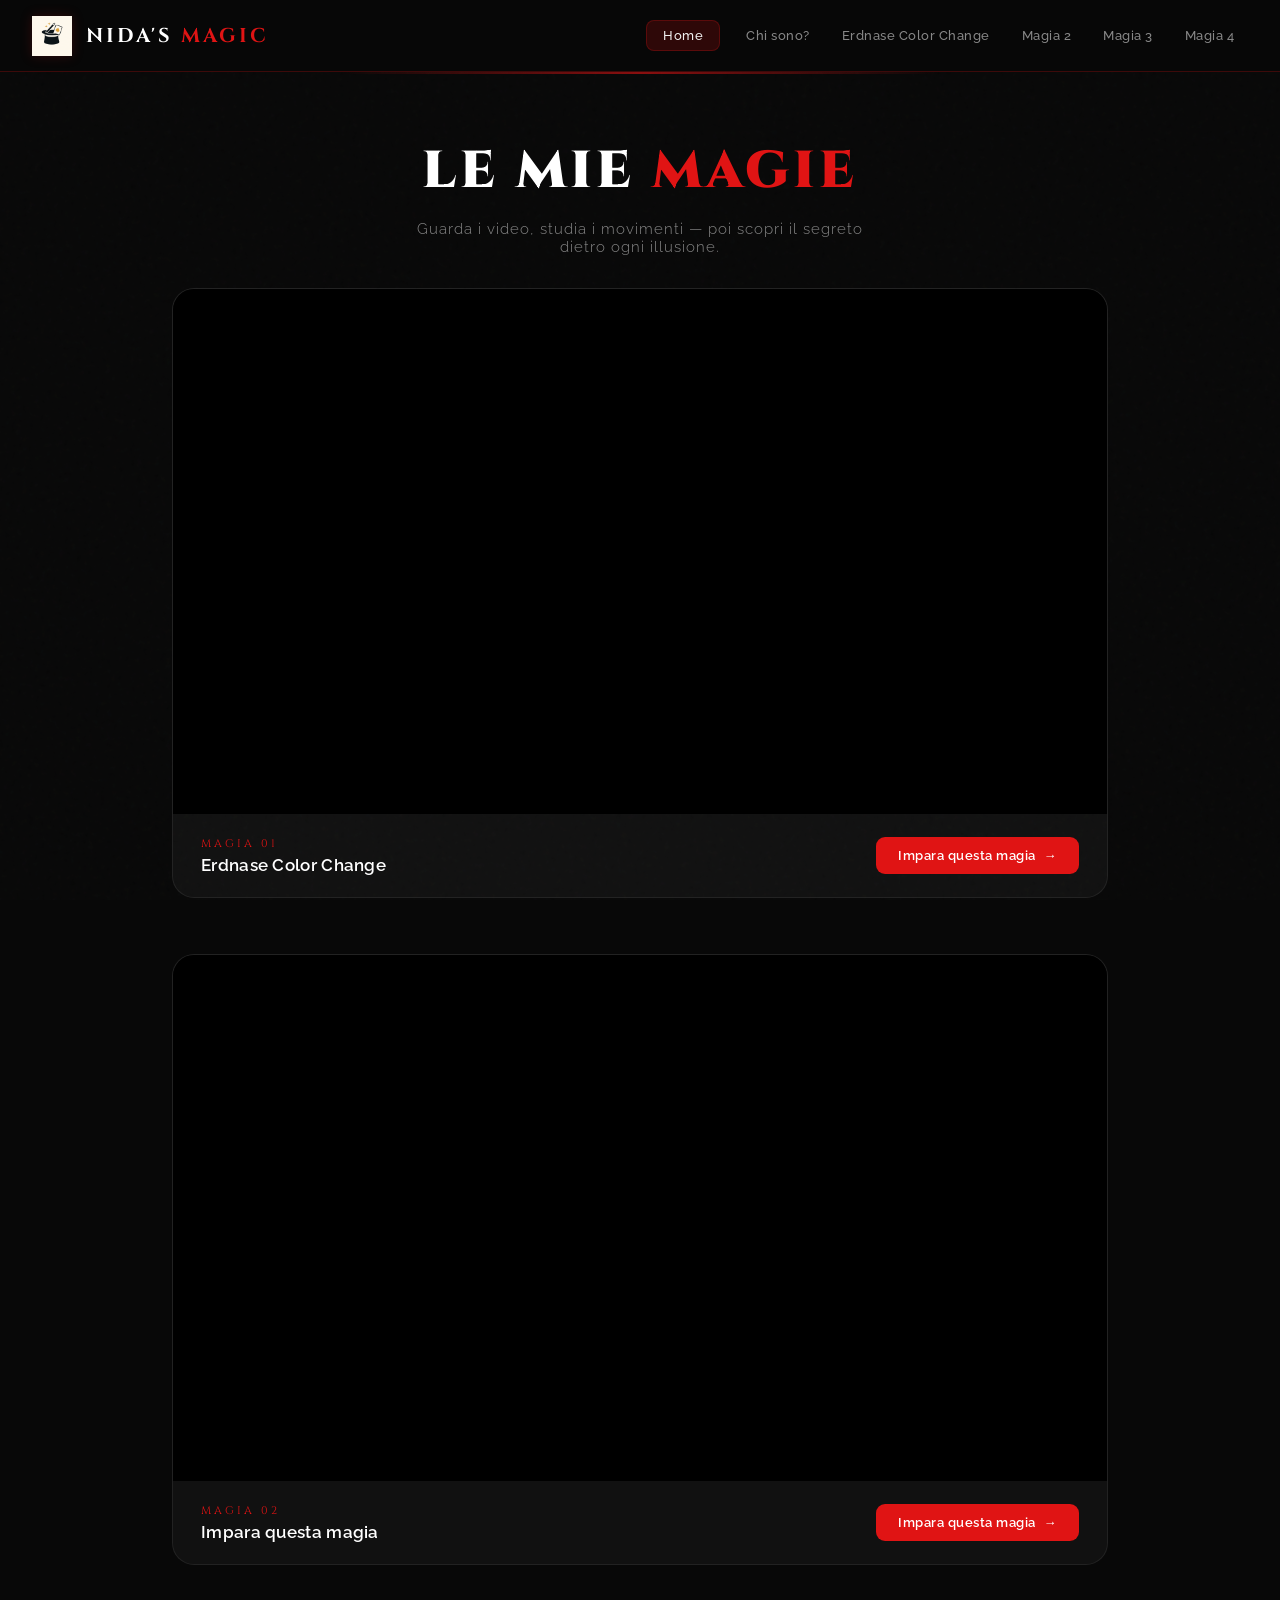
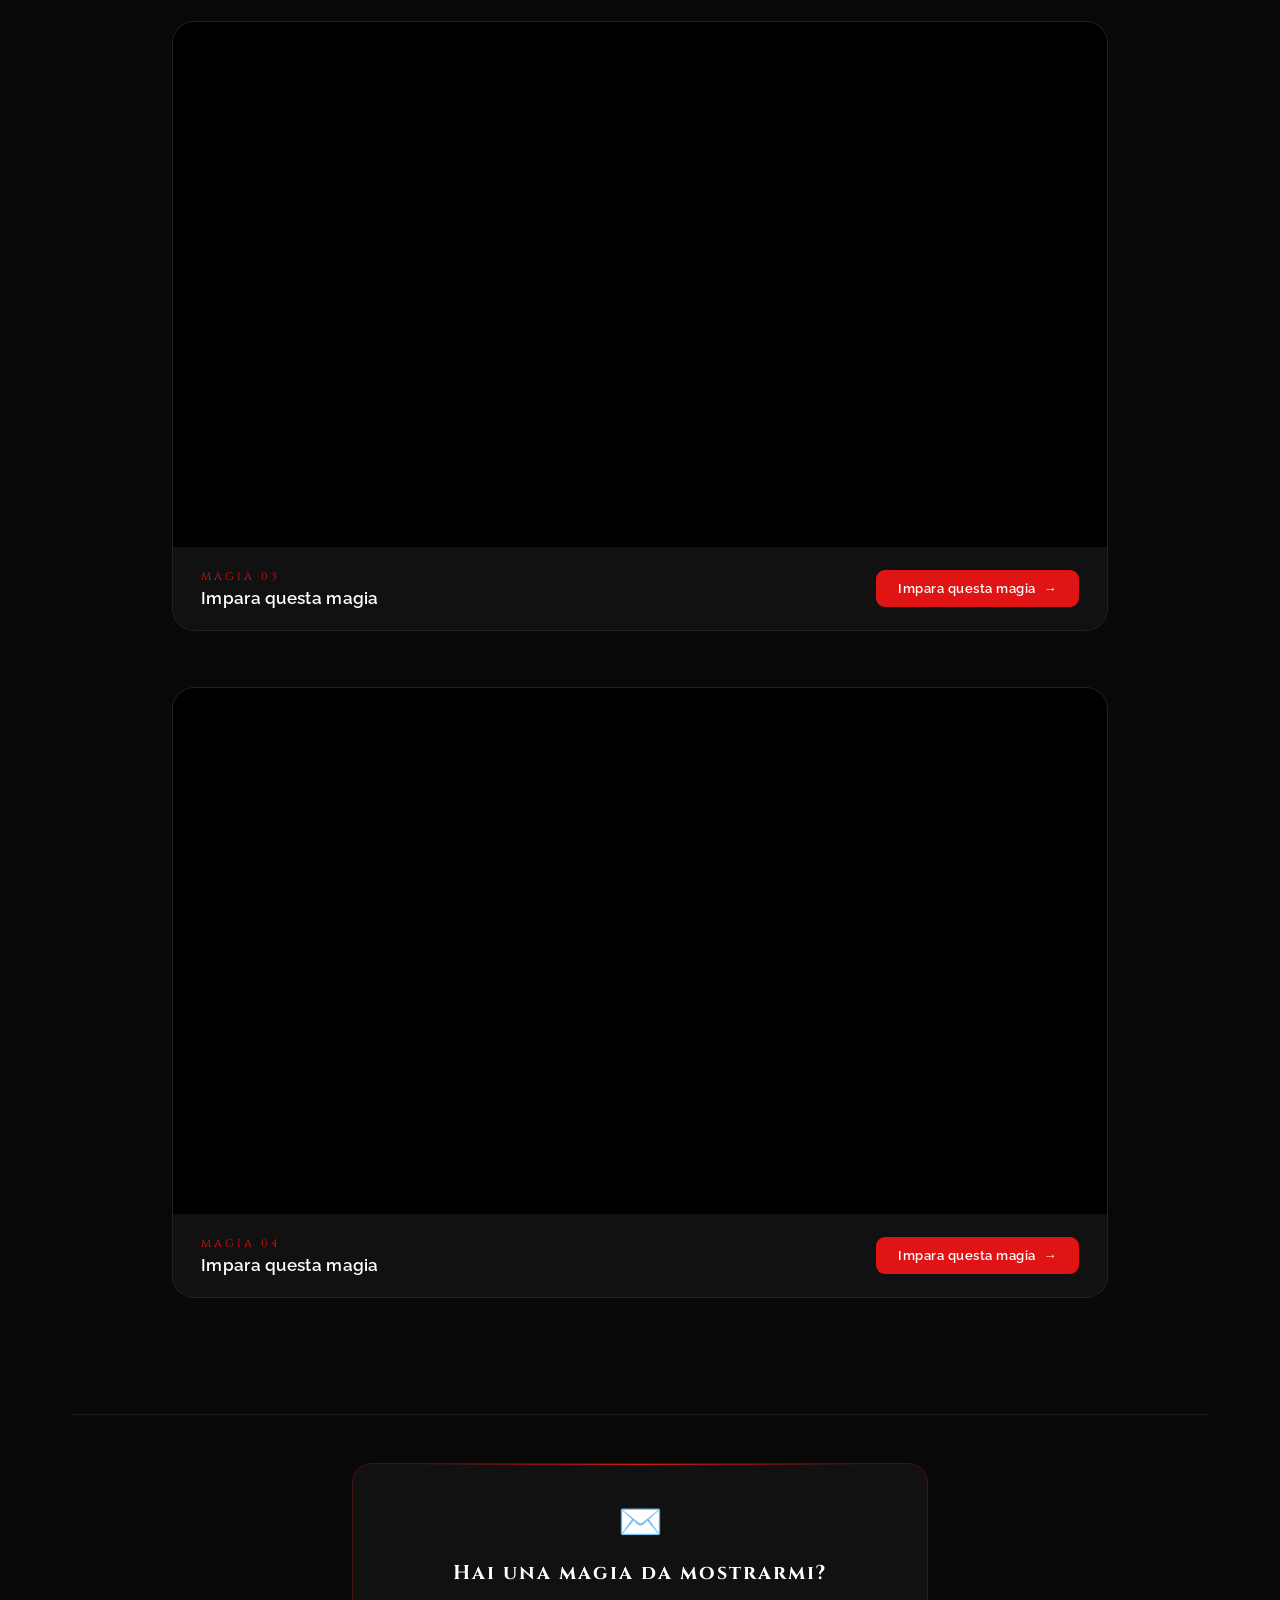
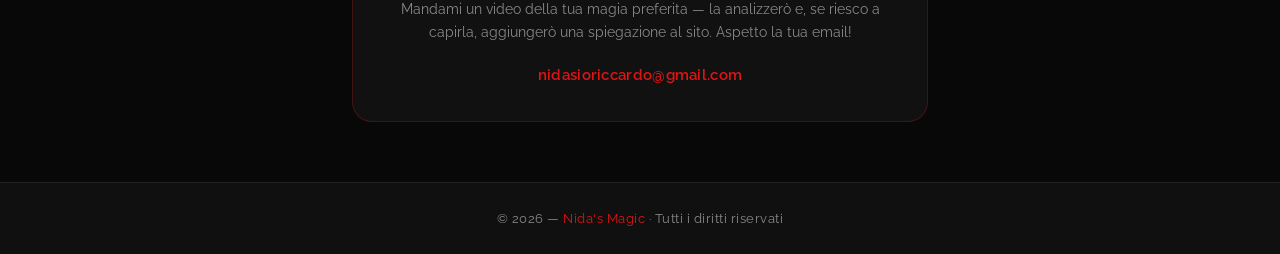
==== index.html @ 2530a1dc "Rename Index.html to index.html" ====
<!DOCTYPE html>
<html lang="it">
<head>
  <meta charset="UTF-8">
  <meta name="viewport" content="width=device-width, initial-scale=1.0">
  <title>Nida's Magic — Le mie magie</title>
  <link rel="stylesheet" href="style.css">
  <link rel="icon" type="image/png" href="logo.png">
</head>
<body>
 
<!-- ── HEADER ── -->
<header>
  <a class="header-brand" href="Sito_di_magie.html">
    <img src="logo.png" class="logo" alt="Logo Nida's Magic">
    <span class="header-title">Nida's <span>Magic</span></span>
  </a>
 
  <nav class="desktop-nav">
    <a href="Sito_di_magie.html" class="nav-home active">Home</a>
    <a href="chi_sono.html">Chi sono?</a>
    <a href="Spiegazione_1.html">Erdnase Color Change</a>
    <a href="Spiegazione_2.html">Magia 2</a>
    <a href="Spiegazione_3.html">Magia 3</a>
    <a href="Spiegazione_4.html">Magia 4</a>
  </nav>
 
  <button class="hamburger" id="hamburger" aria-label="Apri menu" aria-expanded="false">
    <span></span>
    <span></span>
    <span></span>
  </button>
</header>
 
<!-- ── MOBILE DRAWER ── -->
<nav class="mobile-nav" id="mobileNav">
  <a href="Sito_di_magie.html" class="active">Home</a>
  <a href="chi_sono.html">Chi sono?</a>
  <a href="Spiegazione_1.html">Erdnase Color Change</a>
  <a href="Spiegazione_2.html">Magia 2</a>
  <a href="Spiegazione_3.html">Magia 3</a>
  <a href="Spiegazione_4.html">Magia 4</a>
</nav>
 
<!-- ── HERO ── -->
<section class="page-hero">
  <h2>Le mie <em>Magie</em></h2>
  <p>Guarda i video, studia i movimenti — poi scopri il segreto dietro ogni illusione.</p>
</section>
 
<!-- ── VIDEO LIST ── -->
<main class="video-list">
 
  <div class="video-card">
    <div class="video-wrapper">
      <iframe src="https://www.youtube.com/embed/yNpwGdNnPdQ" allowfullscreen loading="lazy"></iframe>
    </div>
    <div class="video-info">
      <div class="video-meta">
        <p class="video-number">Magia 01</p>
        <p class="video-title">Erdnase Color Change</p>
      </div>
      <a class="btn" href="Spiegazione_1.html">Impara questa magia</a>
    </div>
  </div>
 
  <div class="video-card">
    <div class="video-wrapper">
      <iframe src="https://www.youtube.com/embed/METTI_QUI_L_ID_VIDEO_2" allowfullscreen loading="lazy"></iframe>
    </div>
    <div class="video-info">
      <div class="video-meta">
        <p class="video-number">Magia 02</p>
        <p class="video-title">Impara questa magia</p>
      </div>
      <a class="btn" href="Spiegazione_2.html">Impara questa magia</a>
    </div>
  </div>
 
  <div class="video-card">
    <div class="video-wrapper">
      <iframe src="https://www.youtube.com/embed/METTI_QUI_L_ID_VIDEO_3" allowfullscreen loading="lazy"></iframe>
    </div>
    <div class="video-info">
      <div class="video-meta">
        <p class="video-number">Magia 03</p>
        <p class="video-title">Impara questa magia</p>
      </div>
      <a class="btn" href="Spiegazione_3.html">Impara questa magia</a>
    </div>
  </div>
 
  <div class="video-card">
    <div class="video-wrapper">
      <iframe src="https://www.youtube.com/embed/METTI_QUI_L_ID_VIDEO_4" allowfullscreen loading="lazy"></iframe>
    </div>
    <div class="video-info">
      <div class="video-meta">
        <p class="video-number">Magia 04</p>
        <p class="video-title">Impara questa magia</p>
      </div>
      <a class="btn" href="Spiegazione_4.html">Impara questa magia</a>
    </div>
  </div>
 
</main>
 
<hr class="divider">
 
<!-- ── CONTACT ── -->
<section class="contact-section">
  <div class="contact-card">
    <span class="contact-icon">✉️</span>
    <h3>Hai una magia da mostrarmi?</h3>
    <p>
      Mandami un video della tua magia preferita — la analizzerò e, se riesco a capirla,
      aggiungerò una spiegazione al sito. Aspetto la tua email!
    </p>
    <a class="contact-email" href="mailto:nidasioriccardo@gmail.com">nidasioriccardo@gmail.com</a>
  </div>
</section>
 
<!-- ── FOOTER ── -->
<footer>
  © 2026 — <span>Nida's Magic</span> · Tutti i diritti riservati
</footer>
 
<script>
  const btn = document.getElementById('hamburger');
  const nav = document.getElementById('mobileNav');
 
  btn.addEventListener('click', () => {
    const open = btn.classList.toggle('open');
    nav.classList.toggle('open', open);
    btn.setAttribute('aria-expanded', open);
    document.body.style.overflow = open ? 'hidden' : '';
  });
 
  nav.querySelectorAll('a').forEach(link => {
    link.addEventListener('click', () => {
      btn.classList.remove('open');
      nav.classList.remove('open');
      document.body.style.overflow = '';
    });
  });
</script>
 
</body>
</html>
---- style.css ----
@import url('https://fonts.googleapis.com/css2?family=Cinzel:wght@400;700;900&family=Raleway:wght@300;400;500;600&display=swap');
 
*, *::before, *::after {
  box-sizing: border-box;
  margin: 0;
  padding: 0;
}
 
:root {
  --red: #e01414;
  --red-dark: #9e0a0a;
  --red-glow: rgba(224, 20, 20, 0.18);
  --bg: #080808;
  --bg2: #101010;
  --bg3: #161616;
  --card-bg: rgba(255, 255, 255, 0.04);
  --border: rgba(224, 20, 20, 0.25);
  --border-subtle: rgba(255, 255, 255, 0.07);
  --text: #f0f0f0;
  --text-muted: #888;
  --header-h: 72px;
}
 
html {
  scroll-behavior: smooth;
}
 
body {
  font-family: 'Raleway', sans-serif;
  background: var(--bg);
  color: var(--text);
  min-height: 100vh;
  overflow-x: hidden;
}
 
/* ── NOISE OVERLAY ── */
body::before {
  content: "";
  position: fixed;
  inset: 0;
  background-image: url("data:image/svg+xml,%3Csvg viewBox='0 0 200 200' xmlns='http://www.w3.org/2000/svg'%3E%3Cfilter id='n'%3E%3CfeTurbulence type='fractalNoise' baseFrequency='0.75' numOctaves='4' stitchTiles='stitch'/%3E%3C/filter%3E%3Crect width='100%25' height='100%25' filter='url(%23n)' opacity='0.04'/%3E%3C/svg%3E");
  pointer-events: none;
  z-index: 0;
  opacity: 0.5;
}
 
/* ── HEADER ── */
header {
  position: sticky;
  top: 0;
  z-index: 200;
  height: var(--header-h);
  background: rgba(8,8,8,0.92);
  backdrop-filter: blur(18px);
  -webkit-backdrop-filter: blur(18px);
  border-bottom: 1px solid var(--border);
  display: flex;
  align-items: center;
  justify-content: space-between;
  padding: 0 32px;
}
 
.header-brand {
  display: flex;
  align-items: center;
  gap: 14px;
  text-decoration: none;
}
 
.logo {
  height: 40px;
  width: auto;
  filter: drop-shadow(0 0 6px var(--red-glow));
}
 
.header-title {
  font-family: 'Cinzel', serif;
  font-size: 20px;
  font-weight: 700;
  letter-spacing: 3px;
  text-transform: uppercase;
  color: #fff;
  line-height: 1;
}
 
.header-title span {
  color: var(--red);
}
 
/* ── HAMBURGER BUTTON ── */
.hamburger {
  display: none;
  flex-direction: column;
  gap: 5px;
  cursor: pointer;
  background: none;
  border: none;
  padding: 8px;
  z-index: 300;
}
 
.hamburger span {
  display: block;
  width: 26px;
  height: 2px;
  background: #fff;
  border-radius: 2px;
  transition: transform 0.35s ease, opacity 0.25s ease;
  transform-origin: center;
}
 
.hamburger.open span:nth-child(1) {
  transform: translateY(7px) rotate(45deg);
}
.hamburger.open span:nth-child(2) {
  opacity: 0;
  transform: scaleX(0);
}
.hamburger.open span:nth-child(3) {
  transform: translateY(-7px) rotate(-45deg);
}
 
/* ── DESKTOP NAV ── */
.desktop-nav {
  display: flex;
  align-items: center;
  gap: 4px;
}
 
.desktop-nav a {
  color: var(--text-muted);
  text-decoration: none;
  padding: 8px 14px;
  border-radius: 8px;
  font-size: 13px;
  font-weight: 500;
  letter-spacing: 0.5px;
  transition: color 0.2s, background 0.2s;
  white-space: nowrap;
}
 
.desktop-nav a:hover,
.desktop-nav a.active {
  color: #fff;
  background: var(--red-glow);
}
 
.desktop-nav a.active {
  color: var(--red);
}
 
.nav-home {
  margin-right: 8px;
  padding: 7px 16px !important;
  border: 1px solid var(--border) !important;
  color: var(--text) !important;
  border-radius: 8px;
}
 
.nav-home:hover {
  background: var(--red) !important;
  border-color: var(--red) !important;
  color: #fff !important;
}
 
/* ── MOBILE NAV DRAWER ── */
.mobile-nav {
  display: none;
  position: fixed;
  top: var(--header-h);
  left: 0;
  right: 0;
  bottom: 0;
  background: rgba(8,8,8,0.98);
  backdrop-filter: blur(20px);
  z-index: 150;
  flex-direction: column;
  align-items: center;
  justify-content: center;
  gap: 8px;
  transform: translateX(100%);
  transition: transform 0.4s cubic-bezier(0.77, 0, 0.175, 1);
}
 
.mobile-nav.open {
  transform: translateX(0);
}
 
.mobile-nav a {
  font-family: 'Cinzel', serif;
  font-size: 18px;
  letter-spacing: 2px;
  color: var(--text-muted);
  text-decoration: none;
  padding: 14px 32px;
  border-radius: 10px;
  width: 80%;
  text-align: center;
  transition: color 0.2s, background 0.2s;
  border: 1px solid transparent;
}
 
.mobile-nav a:hover,
.mobile-nav a.active {
  color: #fff;
  background: var(--red-glow);
  border-color: var(--border);
}
 
/* ── HERO / PAGE INTRO ── */
.page-hero {
  text-align: center;
  padding: 64px 24px 32px;
  position: relative;
}
 
.page-hero::after {
  content: "";
  position: absolute;
  top: 0;
  left: 50%;
  transform: translateX(-50%);
  width: 600px;
  height: 2px;
  background: linear-gradient(90deg, transparent, var(--red), transparent);
  opacity: 0.6;
}
 
.page-hero h2 {
  font-family: 'Cinzel', serif;
  font-size: clamp(28px, 5vw, 52px);
  font-weight: 900;
  letter-spacing: 4px;
  text-transform: uppercase;
  color: #fff;
  margin-bottom: 14px;
}
 
.page-hero h2 em {
  font-style: normal;
  color: var(--red);
}
 
.page-hero p {
  color: var(--text-muted);
  font-size: 15px;
  font-weight: 300;
  letter-spacing: 1px;
  max-width: 480px;
  margin: 0 auto;
}
 
/* ── VIDEO LIST (vertical scroll) ── */
.video-list {
  display: flex;
  flex-direction: column;
  gap: 0;
  max-width: 1000px;
  margin: 0 auto;
  padding: 0 32px 60px;
}
 
/* ── VIDEO CARD ── */
.video-card {
  background: var(--card-bg);
  border: 1px solid var(--border-subtle);
  border-radius: 22px;
  overflow: hidden;
  transition: border-color 0.3s ease, box-shadow 0.3s ease;
  animation: fadeUp 0.7s ease both;
  margin-bottom: 56px;
}
 
.video-card:hover {
  border-color: var(--border);
  box-shadow: 0 24px 60px rgba(0,0,0,0.7), 0 0 0 1px var(--red-glow);
}
 
.video-card:nth-child(1) { animation-delay: 0.05s; }
.video-card:nth-child(2) { animation-delay: 0.15s; }
.video-card:nth-child(3) { animation-delay: 0.25s; }
.video-card:nth-child(4) { animation-delay: 0.35s; }
 
.video-wrapper {
  position: relative;
  width: 100%;
  padding-top: 56.25%;
  background: #000;
}
 
.video-wrapper iframe {
  position: absolute;
  inset: 0;
  width: 100%;
  height: 100%;
  border: none;
}
 
.video-info {
  display: flex;
  align-items: center;
  justify-content: space-between;
  padding: 22px 28px;
  gap: 20px;
}
 
.video-meta {
  display: flex;
  flex-direction: column;
  gap: 4px;
}
 
.video-number {
  font-family: 'Cinzel', serif;
  font-size: 11px;
  letter-spacing: 3px;
  color: var(--red);
  text-transform: uppercase;
}
 
.video-title {
  font-size: 17px;
  font-weight: 600;
  color: #fff;
  letter-spacing: 0.3px;
}
 
@media (max-width: 600px) {
  .video-info {
    flex-direction: column;
    align-items: flex-start;
    padding: 18px 20px;
  }
}
 
/* ── BUTTON ── */
.btn {
  display: inline-flex;
  align-items: center;
  gap: 8px;
  padding: 11px 22px;
  background: var(--red);
  color: #fff;
  text-decoration: none;
  border-radius: 9px;
  font-size: 13px;
  font-weight: 600;
  letter-spacing: 0.5px;
  transition: background 0.2s, transform 0.2s;
}
 
.btn::after {
  content: "→";
  transition: transform 0.2s;
}
 
.btn:hover {
  background: var(--red-dark);
  transform: scale(1.03);
}
 
.btn:hover::after {
  transform: translateX(4px);
}
 
/* ── CONTACT SECTION ── */
.contact-section {
  max-width: 640px;
  margin: 0 auto 60px;
  padding: 0 32px;
}
 
.contact-card {
  background: var(--card-bg);
  border: 1px solid var(--border);
  border-radius: 20px;
  padding: 36px 40px;
  text-align: center;
  position: relative;
  overflow: hidden;
}
 
.contact-card::before {
  content: "";
  position: absolute;
  top: 0;
  left: 50%;
  transform: translateX(-50%);
  width: 80%;
  height: 1px;
  background: linear-gradient(90deg, transparent, var(--red), transparent);
}
 
.contact-icon {
  font-size: 36px;
  margin-bottom: 16px;
  display: block;
}
 
.contact-card h3 {
  font-family: 'Cinzel', serif;
  font-size: 20px;
  letter-spacing: 2px;
  color: #fff;
  margin-bottom: 12px;
}
 
.contact-card p {
  color: var(--text-muted);
  font-size: 14px;
  line-height: 1.7;
  margin-bottom: 20px;
}
 
.contact-email {
  display: inline-block;
  font-size: 15px;
  font-weight: 600;
  color: var(--red);
  text-decoration: none;
  letter-spacing: 0.3px;
  border-bottom: 1px solid transparent;
  transition: border-color 0.2s;
}
 
.contact-email:hover {
  border-color: var(--red);
}
 
/* ── GENERIC CONTAINER (per le altre pagine) ── */
.container {
  max-width: 820px;
  margin: 0 auto;
  padding: 48px 32px;
}
 
.card {
  background: var(--card-bg);
  border: 1px solid var(--border-subtle);
  border-radius: 18px;
  padding: 36px;
  margin-bottom: 28px;
}
 
.card h2 {
  font-family: 'Cinzel', serif;
  color: var(--red);
  font-size: 22px;
  letter-spacing: 2px;
  margin-bottom: 16px;
}
 
.card p {
  color: #ccc;
  line-height: 1.75;
  font-size: 15px;
}
 
/* ── DIVIDER ── */
.divider {
  max-width: 1140px;
  margin: 0 auto;
  border: none;
  border-top: 1px solid var(--border-subtle);
  margin-bottom: 48px;
}
 
/* ── FOOTER ── */
footer {
  text-align: center;
  padding: 28px 24px;
  background: var(--bg2);
  border-top: 1px solid var(--border-subtle);
  color: var(--text-muted);
  font-size: 13px;
  letter-spacing: 0.5px;
}
 
footer span {
  color: var(--red);
}
 
/* ── ANIMATIONS ── */
@keyframes fadeUp {
  from {
    opacity: 0;
    transform: translateY(30px);
  }
  to {
    opacity: 1;
    transform: translateY(0);
  }
}
 
/* ── RESPONSIVE ── */
@media (max-width: 768px) {
  header {
    padding: 0 20px;
  }
 
  .desktop-nav {
    display: none;
  }
 
  .hamburger {
    display: flex;
  }
 
  .mobile-nav {
    display: flex;
  }
 
  .video-grid {
    grid-template-columns: 1fr;
    padding: 16px 20px 48px;
    gap: 20px;
  }
 
  .page-hero {
    padding: 48px 20px 24px;
  }
 
  .contact-card {
    padding: 28px 22px;
  }
 
  .contact-section {
    padding: 0 20px;
  }
}
 
@media (max-width: 480px) {
  .header-title {
    font-size: 15px;
    letter-spacing: 2px;
  }
 
  .logo {
    height: 32px;
  }
}
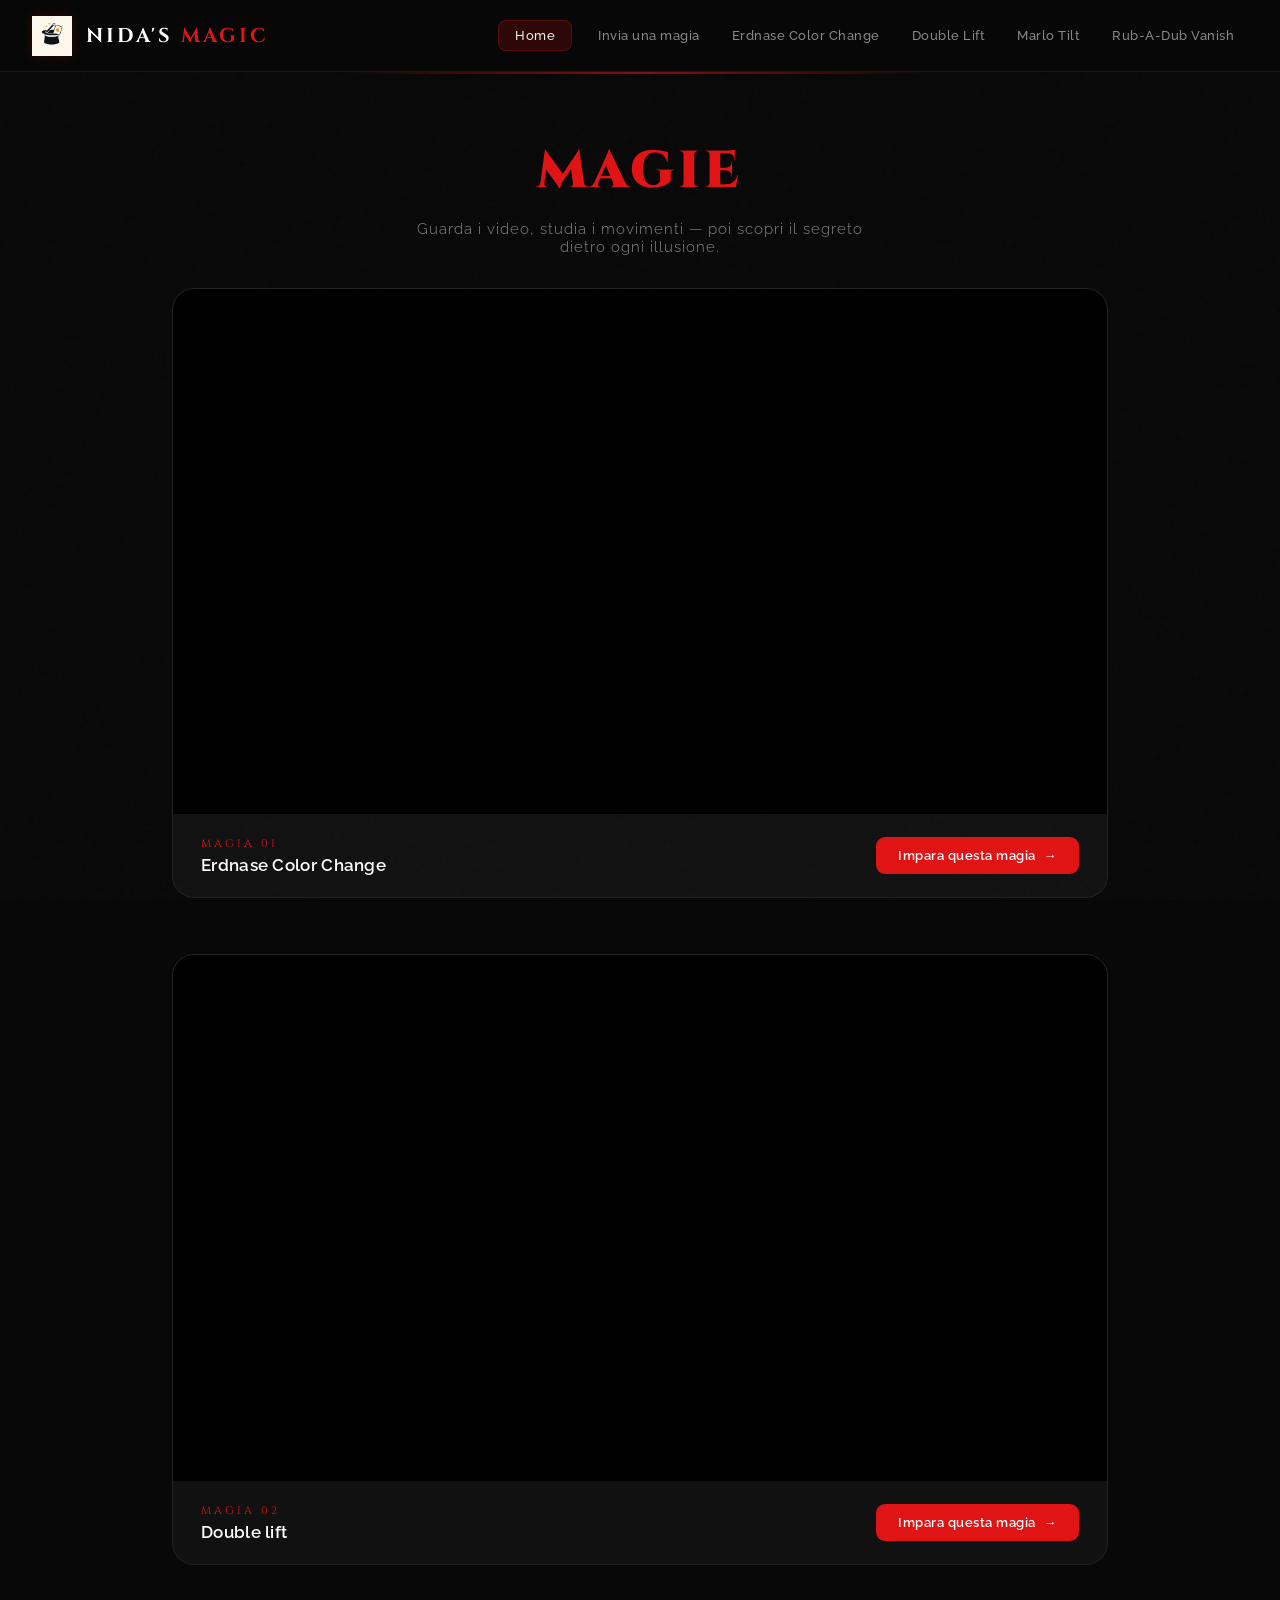
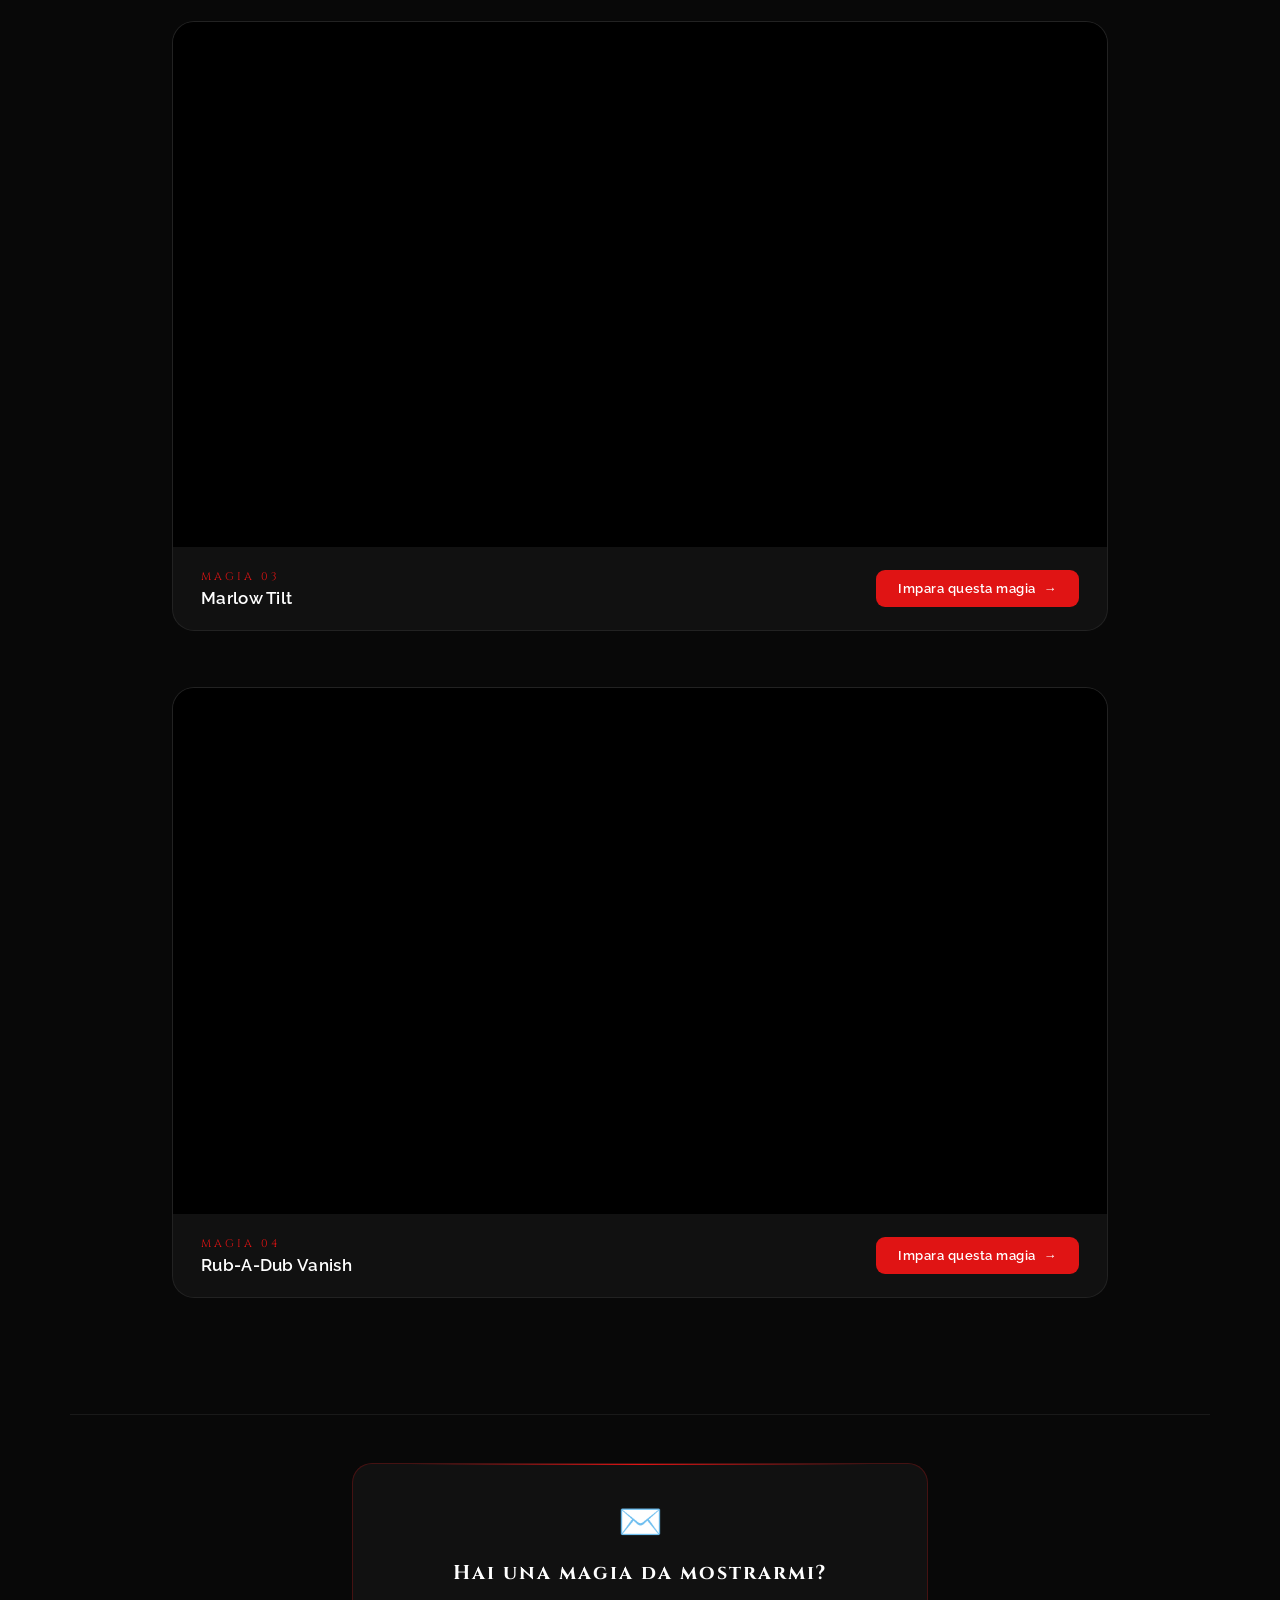
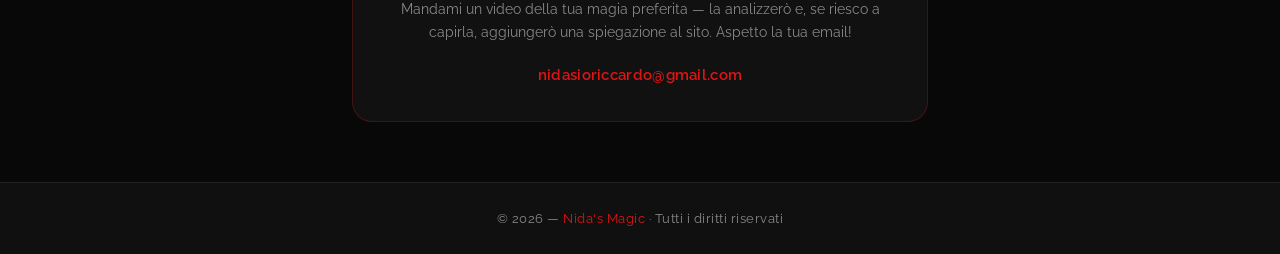
==== commit 85de26da: "Add files via upload" ====
--- a/index.html
+++ b/index.html
@@ -1,9 +1,10 @@
 <!DOCTYPE html>
 <html lang="it">
 <head>
+  <script type="text/javascript" src="https://embeds.iubenda.com/widgets/f15482f0-4be3-470c-a108-c6bdbe7701e8.js"></script>
   <meta charset="UTF-8">
   <meta name="viewport" content="width=device-width, initial-scale=1.0">
-  <title>Nida's Magic — Le mie magie</title>
+  <title>Nida's Magic — Le magie</title>
   <link rel="stylesheet" href="style.css">
   <link rel="icon" type="image/png" href="logo.png">
 </head>
@@ -18,11 +19,12 @@
  
   <nav class="desktop-nav">
     <a href="Sito_di_magie.html" class="nav-home active">Home</a>
-    <a href="chi_sono.html">Chi sono?</a>
+    <a href="chi_sono.html">Invia una magia</a>
     <a href="Spiegazione_1.html">Erdnase Color Change</a>
-    <a href="Spiegazione_2.html">Magia 2</a>
-    <a href="Spiegazione_3.html">Magia 3</a>
-    <a href="Spiegazione_4.html">Magia 4</a>
+    <a href="Spiegazione_2.html">Double Lift
+    </a>
+    <a href="Spiegazione_3.html">Marlo Tilt</a>
+    <a href="Spiegazione_4.html">Rub-A-Dub Vanish</a>
   </nav>
  
   <button class="hamburger" id="hamburger" aria-label="Apri menu" aria-expanded="false">
@@ -35,16 +37,16 @@
 <!-- ── MOBILE DRAWER ── -->
 <nav class="mobile-nav" id="mobileNav">
   <a href="Sito_di_magie.html" class="active">Home</a>
-  <a href="chi_sono.html">Chi sono?</a>
+  <a href="chi_sono.html">Invia una magia</a>
   <a href="Spiegazione_1.html">Erdnase Color Change</a>
-  <a href="Spiegazione_2.html">Magia 2</a>
-  <a href="Spiegazione_3.html">Magia 3</a>
-  <a href="Spiegazione_4.html">Magia 4</a>
+  <a href="Spiegazione_2.html">Double Lift</a>
+  <a href="Spiegazione_3.html">Marlow Tilt</a>
+  <a href="Spiegazione_4.html">Rub-A-Dub Vanish</a>
 </nav>
  
 <!-- ── HERO ── -->
 <section class="page-hero">
-  <h2>Le mie <em>Magie</em></h2>
+  <h2><em>Magie</em></h2>
   <p>Guarda i video, studia i movimenti — poi scopri il segreto dietro ogni illusione.</p>
 </section>
  
@@ -66,12 +68,12 @@
  
   <div class="video-card">
     <div class="video-wrapper">
-      <iframe src="https://www.youtube.com/embed/METTI_QUI_L_ID_VIDEO_2" allowfullscreen loading="lazy"></iframe>
+      <iframe src="https://www.youtube.com/embed/dCV7NPUkGbE" allowfullscreen loading="lazy"></iframe>
     </div>
     <div class="video-info">
       <div class="video-meta">
         <p class="video-number">Magia 02</p>
-        <p class="video-title">Impara questa magia</p>
+        <p class="video-title">Double lift</p>
       </div>
       <a class="btn" href="Spiegazione_2.html">Impara questa magia</a>
     </div>
@@ -79,12 +81,12 @@
  
   <div class="video-card">
     <div class="video-wrapper">
-      <iframe src="https://www.youtube.com/embed/METTI_QUI_L_ID_VIDEO_3" allowfullscreen loading="lazy"></iframe>
+      <iframe src="https://www.youtube.com/embed/dGrWNm0cEXA" allowfullscreen loading="lazy"></iframe>
     </div>
     <div class="video-info">
       <div class="video-meta">
         <p class="video-number">Magia 03</p>
-        <p class="video-title">Impara questa magia</p>
+        <p class="video-title">Marlow Tilt</p>
       </div>
       <a class="btn" href="Spiegazione_3.html">Impara questa magia</a>
     </div>
@@ -92,12 +94,12 @@
  
   <div class="video-card">
     <div class="video-wrapper">
-      <iframe src="https://www.youtube.com/embed/METTI_QUI_L_ID_VIDEO_4" allowfullscreen loading="lazy"></iframe>
+      <iframe src="https://www.youtube.com/embed/4uX_LS8_dGM" allowfullscreen loading="lazy"></iframe>
     </div>
     <div class="video-info">
       <div class="video-meta">
         <p class="video-number">Magia 04</p>
-        <p class="video-title">Impara questa magia</p>
+        <p class="video-title">Rub-A-Dub Vanish</p>
       </div>
       <a class="btn" href="Spiegazione_4.html">Impara questa magia</a>
     </div>
@@ -146,4 +148,4 @@
 </script>
  
 </body>
-</html>
+</html>
--- a/style.css
+++ b/style.css
@@ -527,7 +527,6 @@
   .contact-section {
     padding: 0 20px;
   }
-}
  
 @media (max-width: 480px) {
   .header-title {
@@ -538,4 +537,215 @@
   .logo {
     height: 32px;
   }
+/* ─── NUOVO SISTEMA CHI_SONO: DUE COSE SEPARATE E PERFETTAMENTE CENTRATE ─── */
+
+/* Contenitore principale allineato al centro del monitor */
+.main-chisono-centrato {
+  max-width: 850px;
+  margin: 60px auto 120px auto;
+  padding: 0 24px;
+  display: flex;
+  flex-direction: column;
+  align-items: center; /* Allinea simmetricamente i blocchi figli */
+}
+
+/* Le schede/box principali della pagina: sfondo e padding generosi */
+.sezione-centrata-box {
+  width: 100%;
+  background: rgba(255, 255, 255, 0.04);
+  border: 1px solid rgba(255, 255, 255, 0.08);
+  border-radius: 24px;
+  padding: 60px 50px;
+  box-shadow: 0 30px 60px rgba(0, 0, 0, 0.6);
+  text-align: center; /* Forza i testi standard al centro */
+  display: flex;
+  flex-direction: column;
+  align-items: center; /* Centra form e liste internamente */
+}
+
+/* Enorme blocco di spazio vuoto per staccare visibilmente le due cose */
+.spazio-vuoto-centrato {
+  height: 80px;
+  width: 100%;
+}
+
+/* Titoli delle sezioni grandi e centrati */
+.titolo-centrato {
+  font-family: 'Cinzel', serif;
+  color: var(--red);
+  font-size: 32px !important;
+  letter-spacing: 2px;
+  margin-bottom: 24px !important;
+  text-align: center;
+}
+
+/* Testi dei paragrafi ingranditi e centrati */
+.testo-centrato-grande {
+  font-size: 18px !important;
+  line-height: 1.9 !important;
+  color: #e0e0e0 !important;
+  text-align: center;
+  max-width: 720px;
+  margin-bottom: 20px;
+}
+
+.testo-centrato-sottotitolo {
+  font-size: 18px !important;
+  line-height: 1.8 !important;
+  color: #ccc;
+  margin-bottom: 45px;
+  text-align: center;
+  max-width: 720px;
+}
+
+/* Box scuro per le istruzioni dei link (allineato internamente a sinistra per l'elenco) */
+.istruzioni-centrate-container {
+  background: rgba(0, 0, 0, 0.4);
+  border-top: 4px solid var(--red); /* Linea estetica superiore centrata */
+  padding: 40px;
+  border-radius: 16px;
+  margin-bottom: 55px;
+  width: 100%;
+  max-width: 750px;
+  text-align: left;
+}
+
+.titolo-istruzioni-centrato {
+  font-family: 'Cinzel', serif;
+  font-size: 20px !important;
+  color: #fff;
+  margin-bottom: 28px;
+  text-align: center; /* Titolo del box istruzioni centrato */
+}
+
+.passo-centrato-riga {
+  display: flex;
+  align-items: flex-start;
+  gap: 20px;
+  margin-bottom: 22px;
+}
+.passo-centrato-riga:last-child {
+  margin-bottom: 0;
+}
+
+.numero-cerchietto {
+  background: var(--red);
+  color: #fff;
+  font-weight: 700;
+  font-size: 15px;
+  min-width: 32px;
+  height: 32px;
+  border-radius: 50%;
+  display: inline-flex;
+  align-items: center;
+  justify-content: center;
+  flex-shrink: 0;
+}
+
+.testo-passo {
+  font-size: 16.5px !important;
+  color: #f0f0f0;
+  line-height: 1.6;
+}
+
+/* STRUTTURA DEL FORM CENTRATA */
+.form-centrato-grande {
+  width: 100%;
+  max-width: 700px;
+  display: flex;
+  flex-direction: column;
+  gap: 40px; /* Separazione netta tra i vari campi */
+}
+
+.campo-singolo-centrato {
+  display: flex;
+  flex-direction: column;
+  gap: 12px;
+  align-items: center; /* Centra l'input e la label */
+}
+
+.campo-singolo-centrato label {
+  font-size: 16px !important;
+  font-weight: 600;
+  color: #ffffff;
+  letter-spacing: 0.5px;
+  text-align: center;
+}
+
+/* Caselle di testo grandi e allineate */
+.campo-singolo-centrato input[type="text"],
+.campo-singolo-centrato textarea {
+  width: 100% !important;
+  max-width: 650px;
+  padding: 20px 24px !important; /* Molto spazio interno per non toccare i bordi */
+  background: rgba(255, 255, 255, 0.05) !important;
+  border: 1px solid rgba(255, 255, 255, 0.18) !important;
+  border-radius: 14px !important;
+  color: #fff !important;
+  font-family: 'Raleway', sans-serif;
+  font-size: 16.5px !important;
+  line-height: 1.6 !important;
+  transition: border-color 0.2s, background 0.2s;
+}
+
+/* Testo centrato per i campi brevi, a sinistra per i messaggi lunghi */
+.campo-singolo-centrato input[type="text"] {
+  text-align: center; 
+}
+.campo-singolo-centrato textarea {
+  text-align: left;
+}
+
+.campo-singolo-centrato input:focus,
+.campo-singolo-centrato textarea:focus {
+  outline: none;
+  border-color: var(--red) !important;
+  background: rgba(255, 255, 255, 0.09) !important;
+}
+
+/* Tasto rosso monumentale al centro */
+.tasto-centrato-wrap {
+  width: 100%;
+  display: flex;
+  justify-content: center;
+  margin-top: 10px;
+}
+
+.tastone-rosso-centrato {
+  background: var(--red);
+  color: #fff;
+  cursor: pointer;
+  border: none;
+  padding: 22px 65px !important; /* Tasto grande, spesso e importante */
+  font-size: 18px !important;
+  font-weight: 700;
+  border-radius: 14px !important;
+  letter-spacing: 1px;
+  transition: background 0.2s, transform 0.2s;
+}
+
+.tastone-rosso-centrato:hover {
+  background: var(--red-dark);
+  transform: translateY(-3px);
+}
+
+/* Adattamento reattivo per smartphone */
+@media (max-width: 650px) {
+  .sezione-centrata-box {
+    padding: 35px 20px;
+  }
+  .spazio-vuoto-centrato {
+    height: 40px;
+  }
+  .titolo-centrato {
+    font-size: 26px !important;
+  }
+  .istruzioni-centrate-container {
+    padding: 24px;
+  }
+  .form-centrato-grande {
+    gap: 30px;
+  }
+}
+}
 }
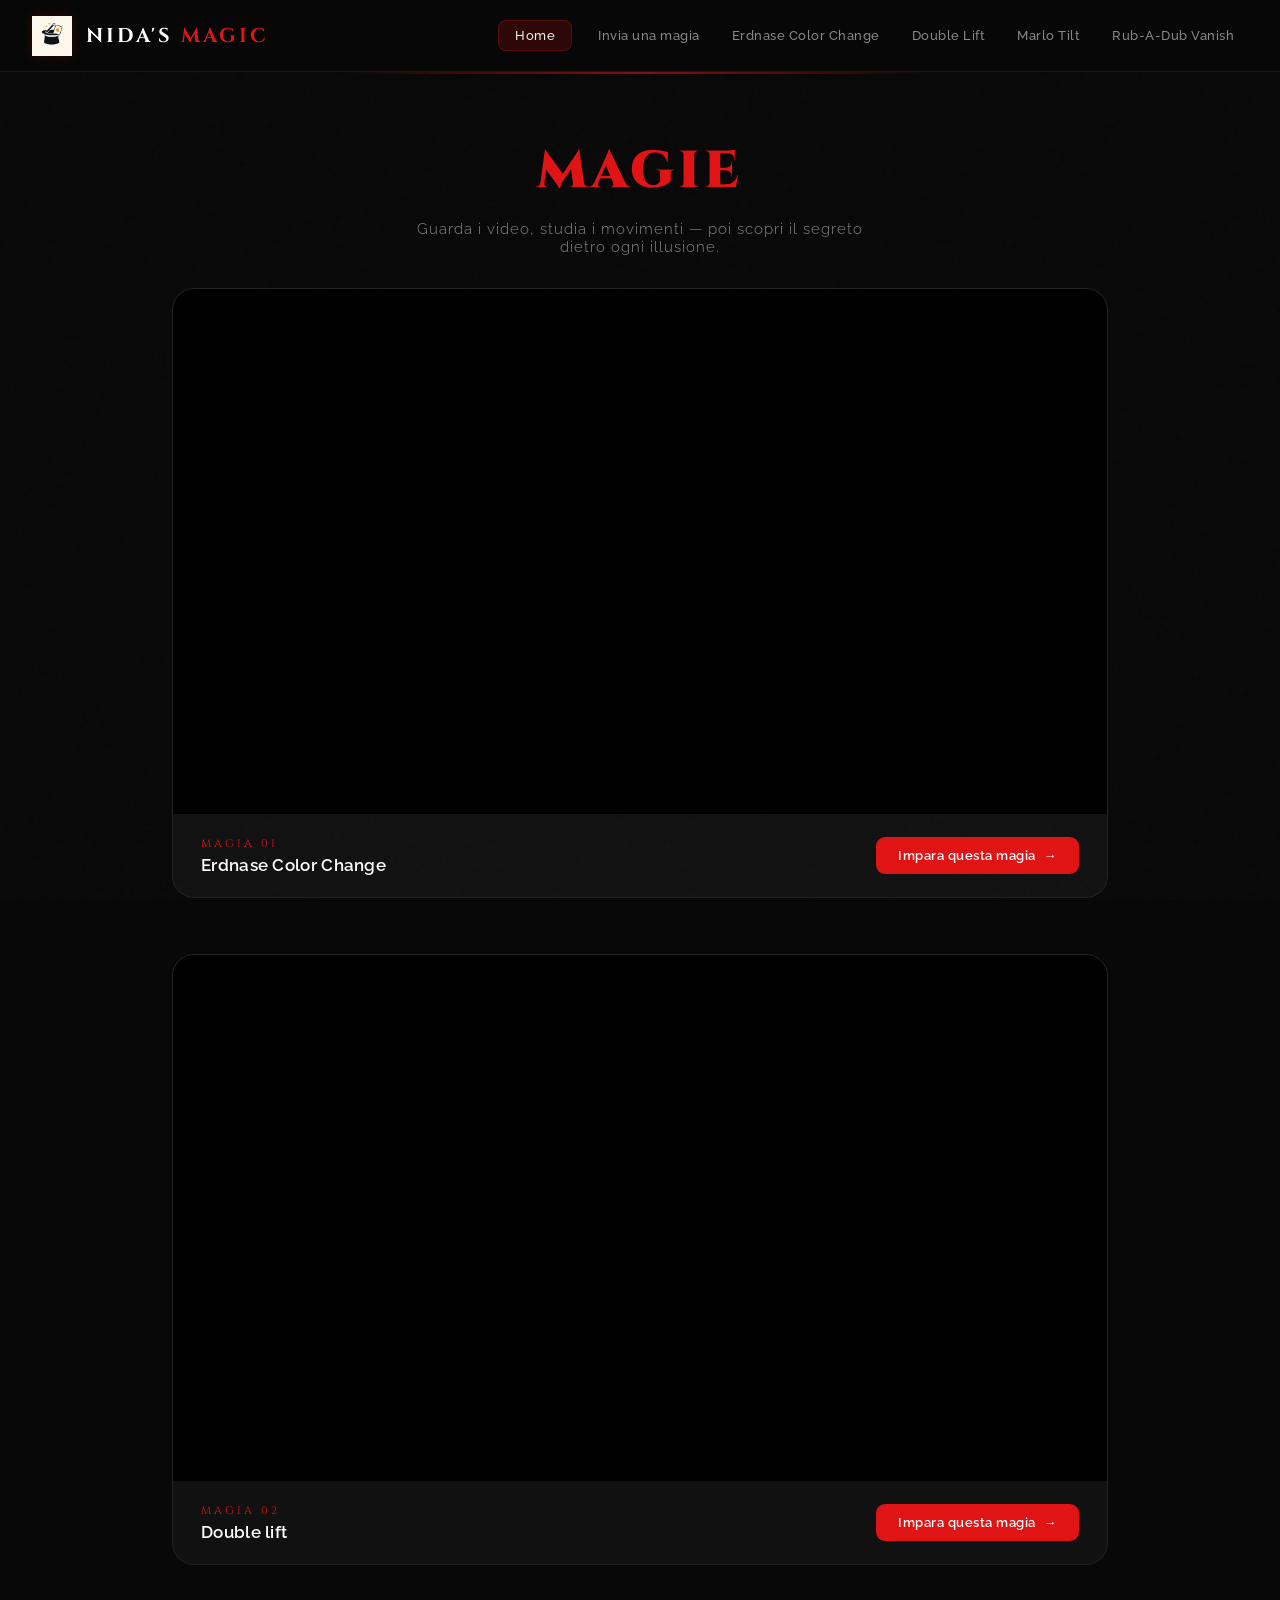
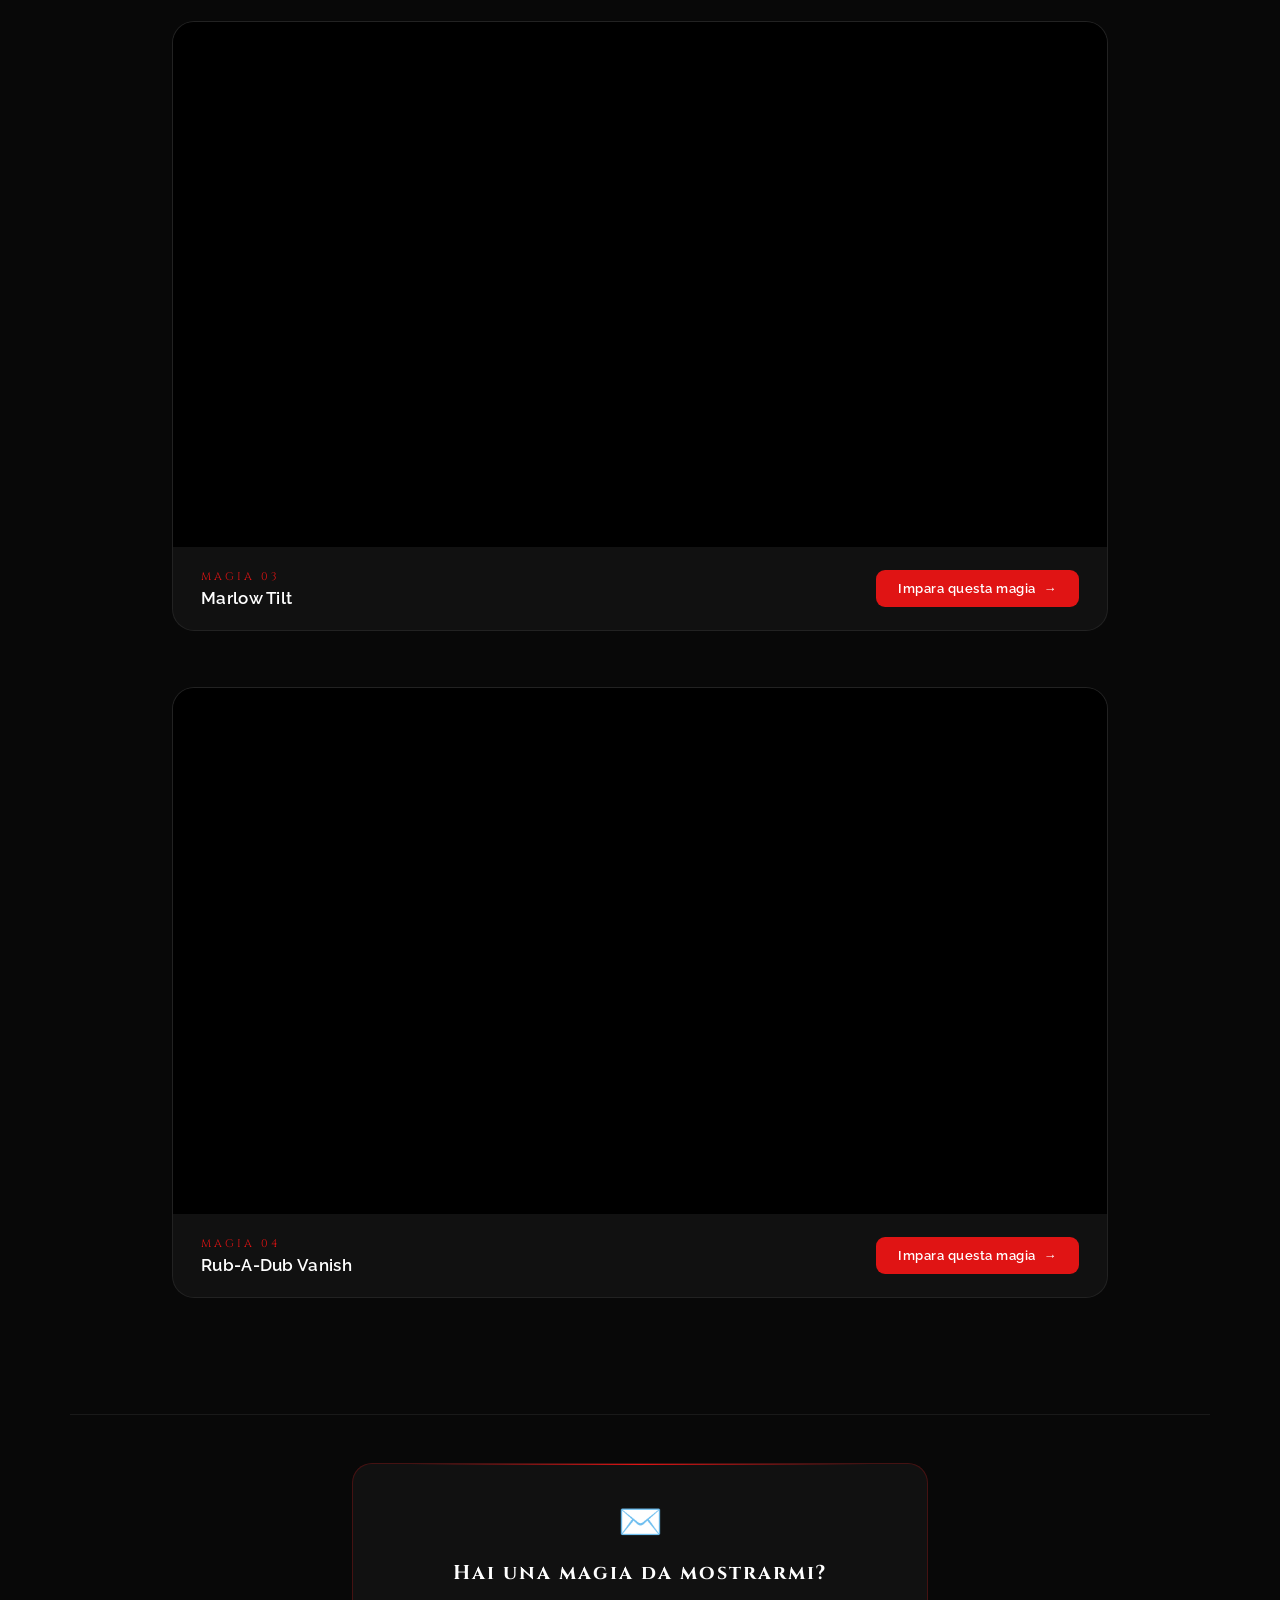
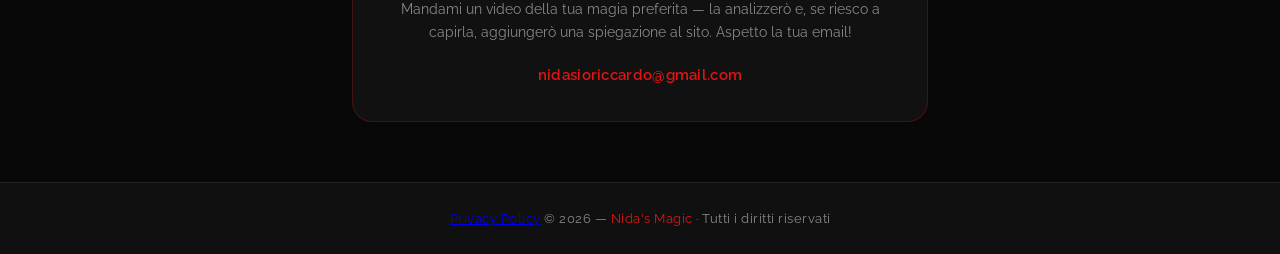
==== commit 20e4d135: "Update index.html" ====
--- a/index.html
+++ b/index.html
@@ -12,13 +12,13 @@
  
 <!-- ── HEADER ── -->
 <header>
-  <a class="header-brand" href="Sito_di_magie.html">
+  <a class="header-brand" href="index.html">
     <img src="logo.png" class="logo" alt="Logo Nida's Magic">
     <span class="header-title">Nida's <span>Magic</span></span>
   </a>
  
   <nav class="desktop-nav">
-    <a href="Sito_di_magie.html" class="nav-home active">Home</a>
+    <a href="index.html" class="nav-home active">Home</a>
     <a href="chi_sono.html">Invia una magia</a>
     <a href="Spiegazione_1.html">Erdnase Color Change</a>
     <a href="Spiegazione_2.html">Double Lift
@@ -36,7 +36,7 @@
  
 <!-- ── MOBILE DRAWER ── -->
 <nav class="mobile-nav" id="mobileNav">
-  <a href="Sito_di_magie.html" class="active">Home</a>
+  <a href="index.html" class="active">Home</a>
   <a href="chi_sono.html">Invia una magia</a>
   <a href="Spiegazione_1.html">Erdnase Color Change</a>
   <a href="Spiegazione_2.html">Double Lift</a>
@@ -124,6 +124,7 @@
  
 <!-- ── FOOTER ── -->
 <footer>
+  <a href="https://www.iubenda.com/privacy-policy/92856177" class="iubenda-white iubenda-noiframe iubenda-embed" title="Privacy Policy ">Privacy Policy</a><script type="text/javascript">(function (w,d) {var loader = function () {var s = d.createElement("script"), tag = d.getElementsByTagName("script")[0]; s.src="https://cdn.iubenda.com/iubenda.js"; tag.parentNode.insertBefore(s,tag);}; if(w.addEventListener){w.addEventListener("load", loader, false);}else if(w.attachEvent){w.attachEvent("onload", loader);}else{w.onload = loader;}})(window, document);</script>
   © 2026 — <span>Nida's Magic</span> · Tutti i diritti riservati
 </footer>
  
@@ -148,4 +149,4 @@
 </script>
  
 </body>
-</html>+</html>
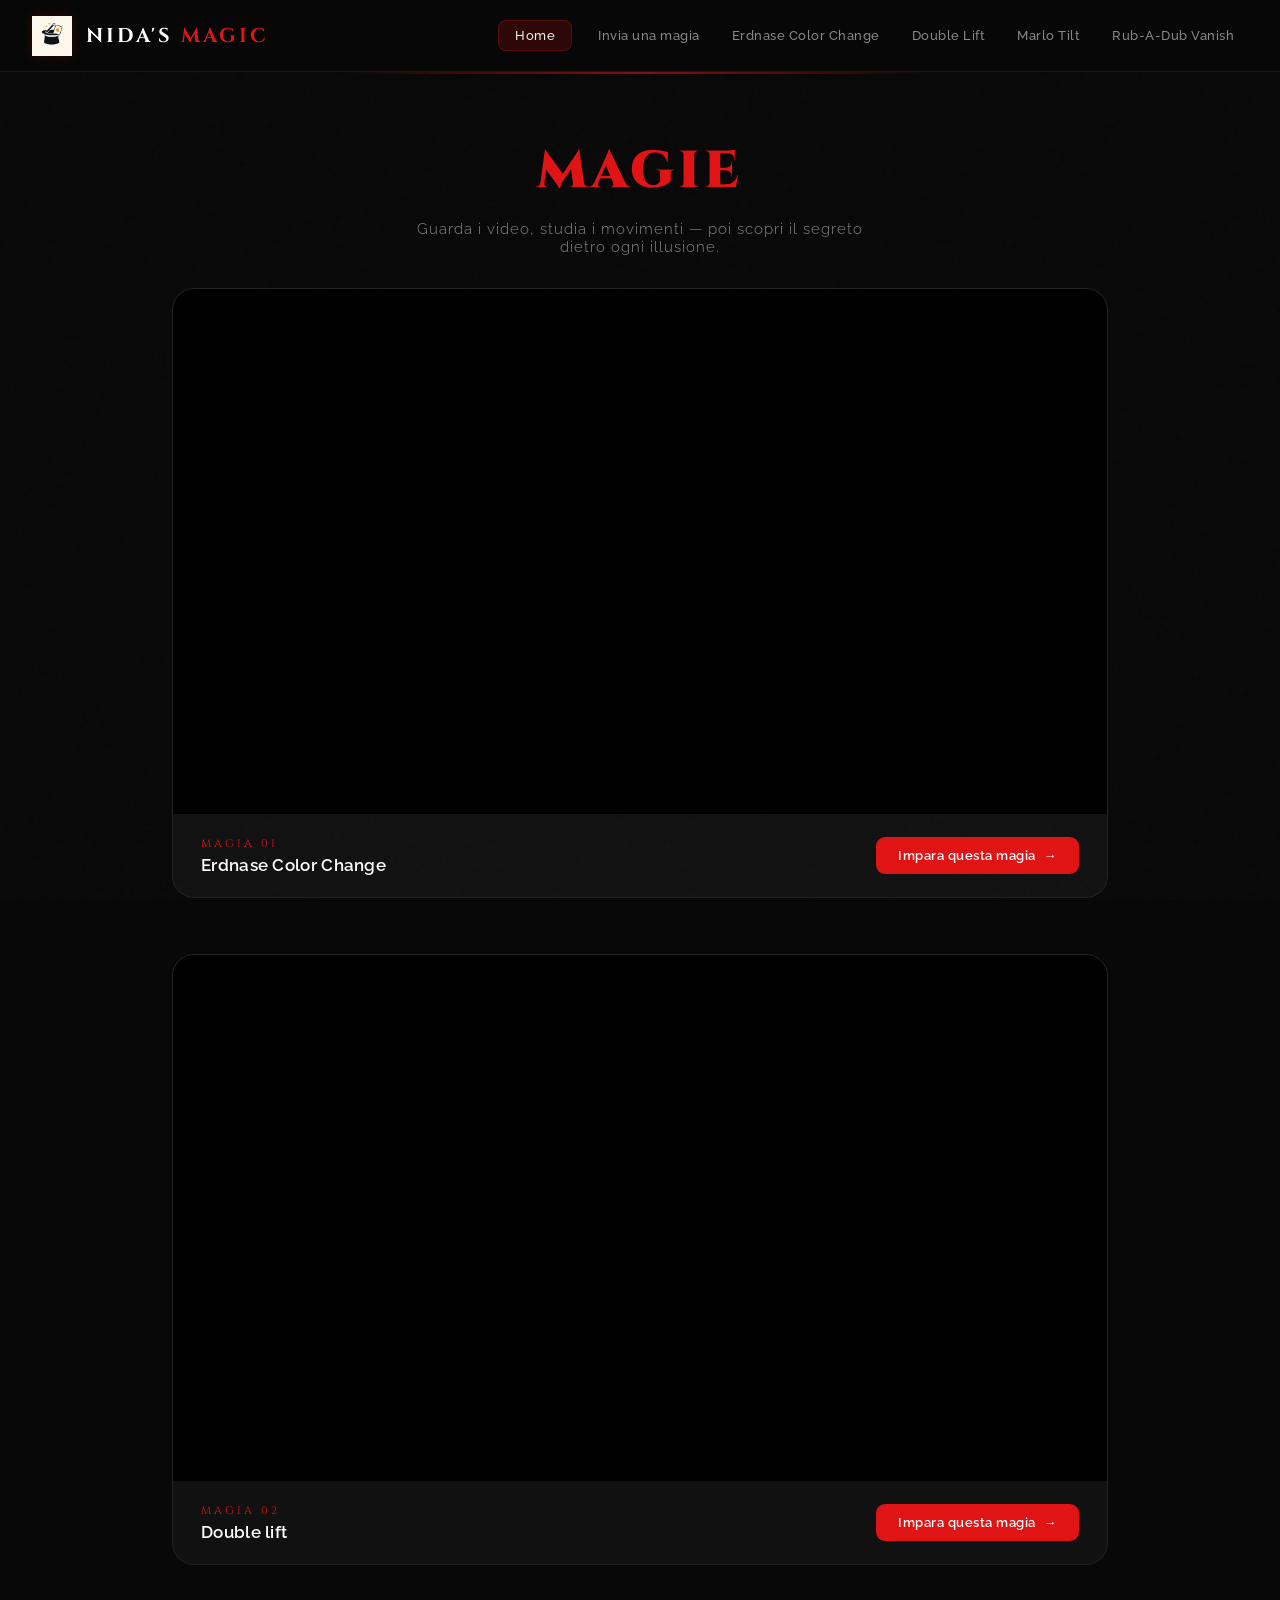
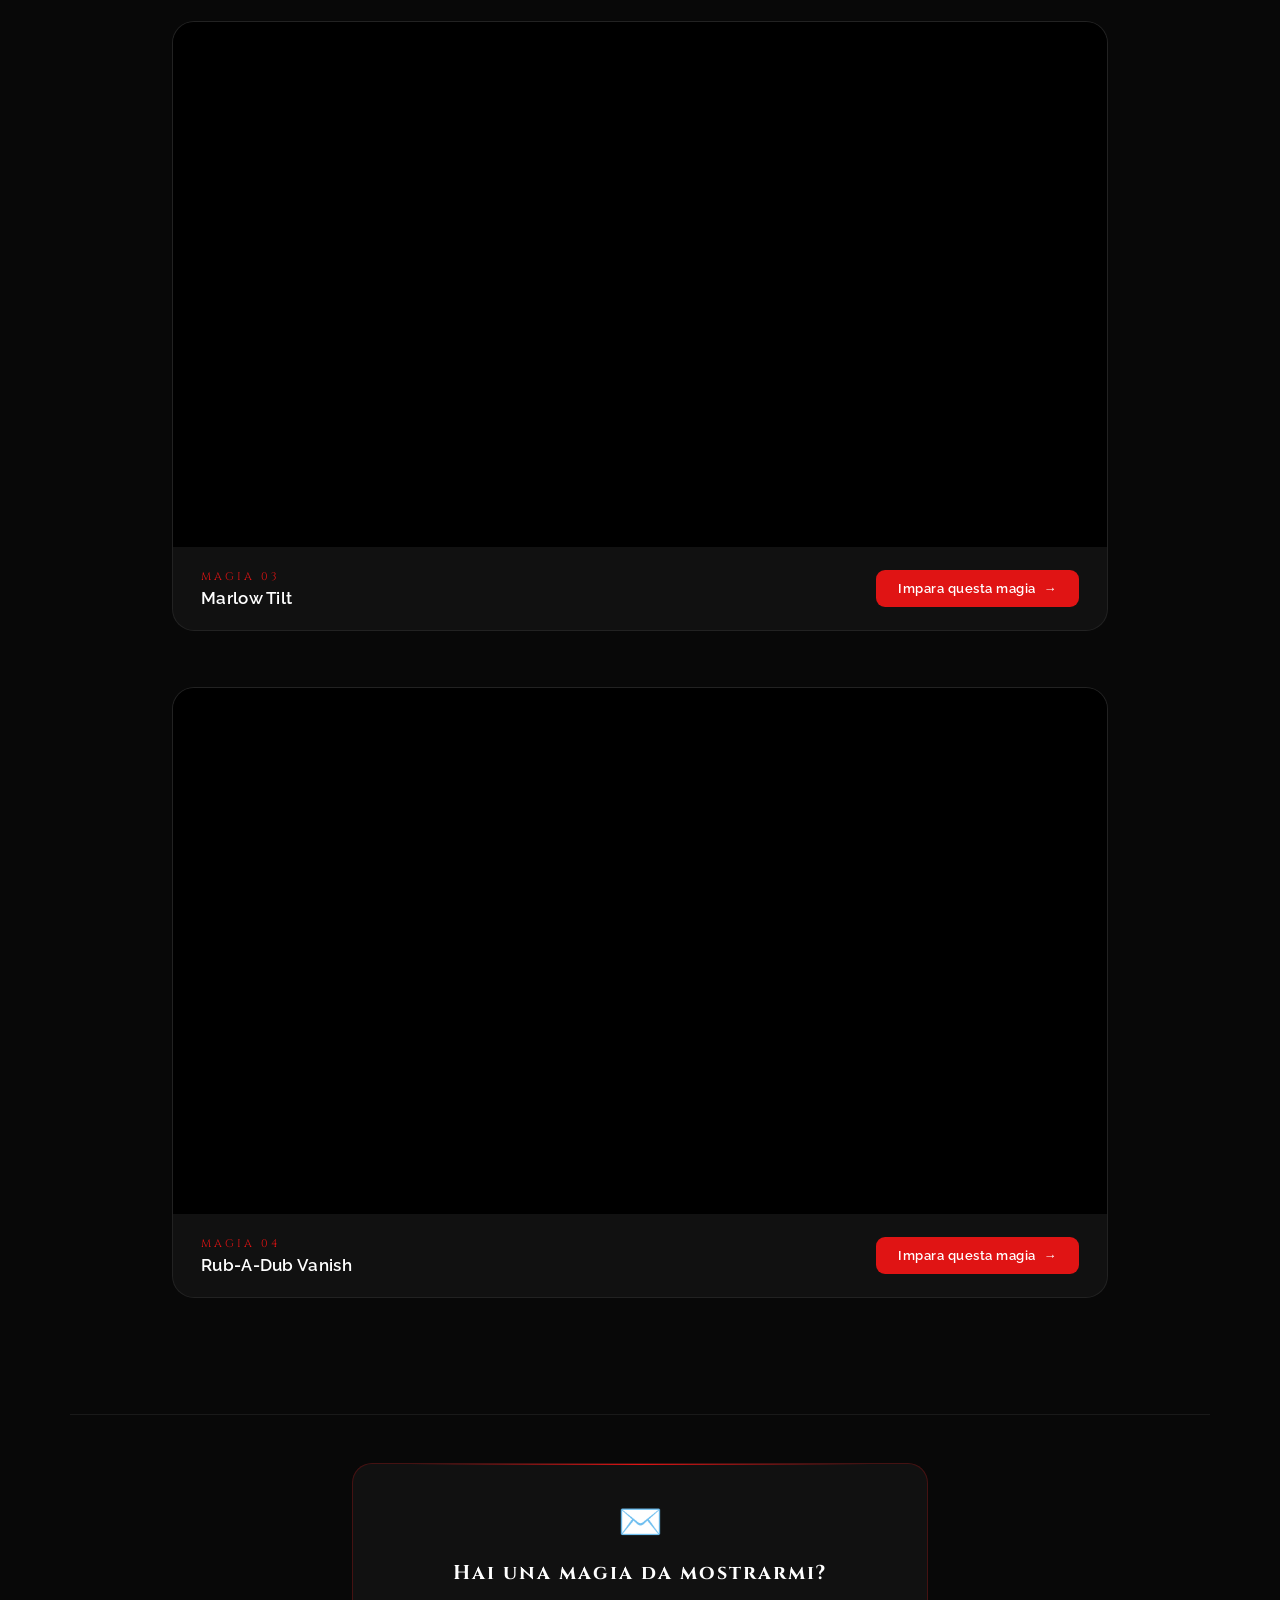
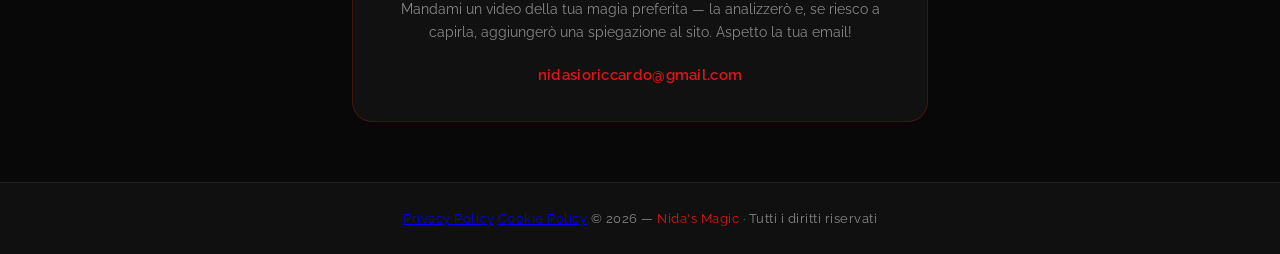
==== commit c963a752: "Update index.html" ====
--- a/index.html
+++ b/index.html
@@ -125,6 +125,7 @@
 <!-- ── FOOTER ── -->
 <footer>
   <a href="https://www.iubenda.com/privacy-policy/92856177" class="iubenda-white iubenda-noiframe iubenda-embed" title="Privacy Policy ">Privacy Policy</a><script type="text/javascript">(function (w,d) {var loader = function () {var s = d.createElement("script"), tag = d.getElementsByTagName("script")[0]; s.src="https://cdn.iubenda.com/iubenda.js"; tag.parentNode.insertBefore(s,tag);}; if(w.addEventListener){w.addEventListener("load", loader, false);}else if(w.attachEvent){w.attachEvent("onload", loader);}else{w.onload = loader;}})(window, document);</script>
+  <a href="https://www.iubenda.com/privacy-policy/92856177/cookie-policy" class="iubenda-white iubenda-noiframe iubenda-embed" title="Cookie Policy ">Cookie Policy</a><script type="text/javascript">(function (w,d) {var loader = function () {var s = d.createElement("script"), tag = d.getElementsByTagName("script")[0]; s.src="https://cdn.iubenda.com/iubenda.js"; tag.parentNode.insertBefore(s,tag);}; if(w.addEventListener){w.addEventListener("load", loader, false);}else if(w.attachEvent){w.attachEvent("onload", loader);}else{w.onload = loader;}})(window, document);</script>
   © 2026 — <span>Nida's Magic</span> · Tutti i diritti riservati
 </footer>
  
